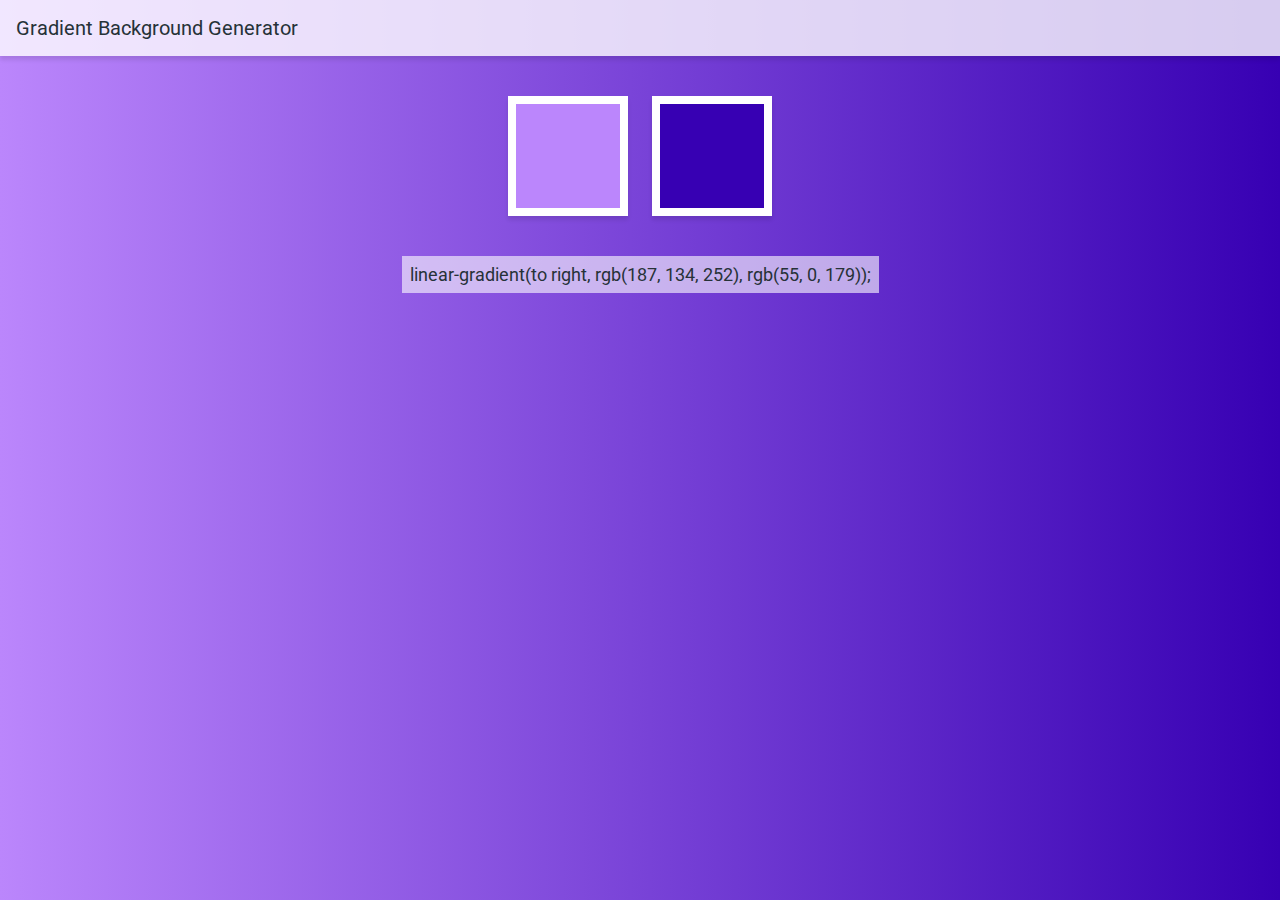
==== bg-generator/index.html @ 0dedc729 "Added bg-generator project" ====
<!DOCTYPE html>
<html>

<head>
    <meta charset="utf-8" />
    <meta http-equiv="X-UA-Compatible" content="IE=edge">
    <title>Gradient Background Generator</title>
    <meta name="viewport" content="width=device-width, initial-scale=1">
    <link href="https://fonts.googleapis.com/css?family=Roboto" rel="stylesheet">
    <link rel="stylesheet" type="text/css" media="screen" href="main.css" />
</head>

<body id="gradient">

    <h1>Gradient Background Generator</h1>

    <div class="container">

        <div class="pickers">
            <div id="picker1" class="picker">
                <input class="color1" type="color" name="color1" value="#BB86FC">
            </div>
            <div id="picker2" class="picker">
                <input class="color2" type="color" name="color2" value="#3700B3">
            </div>
        </div>

        <h2>
            <!-- dynamic input -->
        </h2>

    </div>

    <script src="main.js"></script>
</body>

</html>
---- bg-generator/main.css ----
* {
    box-sizing: border-box;
}

html,
body {
    padding: 0;
    margin: 0;
    height: 100%;
}

body {
    font-family: 'Roboto', sans-serif;
    font-size: 16px;
    color: #263238;
    background: linear-gradient(to right, #BB86FC, #3700B3);
    text-align: center;
}

h1 {
    font-size: 1.25rem;
    font-weight: 400;
    background: rgba(255, 255, 255, 0.8);
    margin: 0;
    padding: 16px;
    box-shadow: 0px 4px 4px rgba(0, 0, 0, 0.1);
    text-align: left;
}

h2 {
    font-size: 1.125rem;
    font-weight: 400;
    text-align: center;
    background: rgba(255, 255, 255, 0.6);
    display: inline-block;
    padding: 8px;
    margin: 0 auto;
}

input[type="color"] {
    opacity: 0;
    display: block;
    width: 120px;
    height: 120px;
    border: none;
    cursor: pointer;
}

.pickers {
    display: flex;
    justify-content: center;
    align-items: center;
    padding: 40px;
}

.picker {
    height: 120px;
    width: 120px;
    border: 8px solid #FFF;
    box-shadow: 0px 4px 4px rgba(0, 0, 0, 0.1);
}

.picker:first-child {
    margin-right: 24px;
}

.picker:hover {
    cursor: pointer;
}
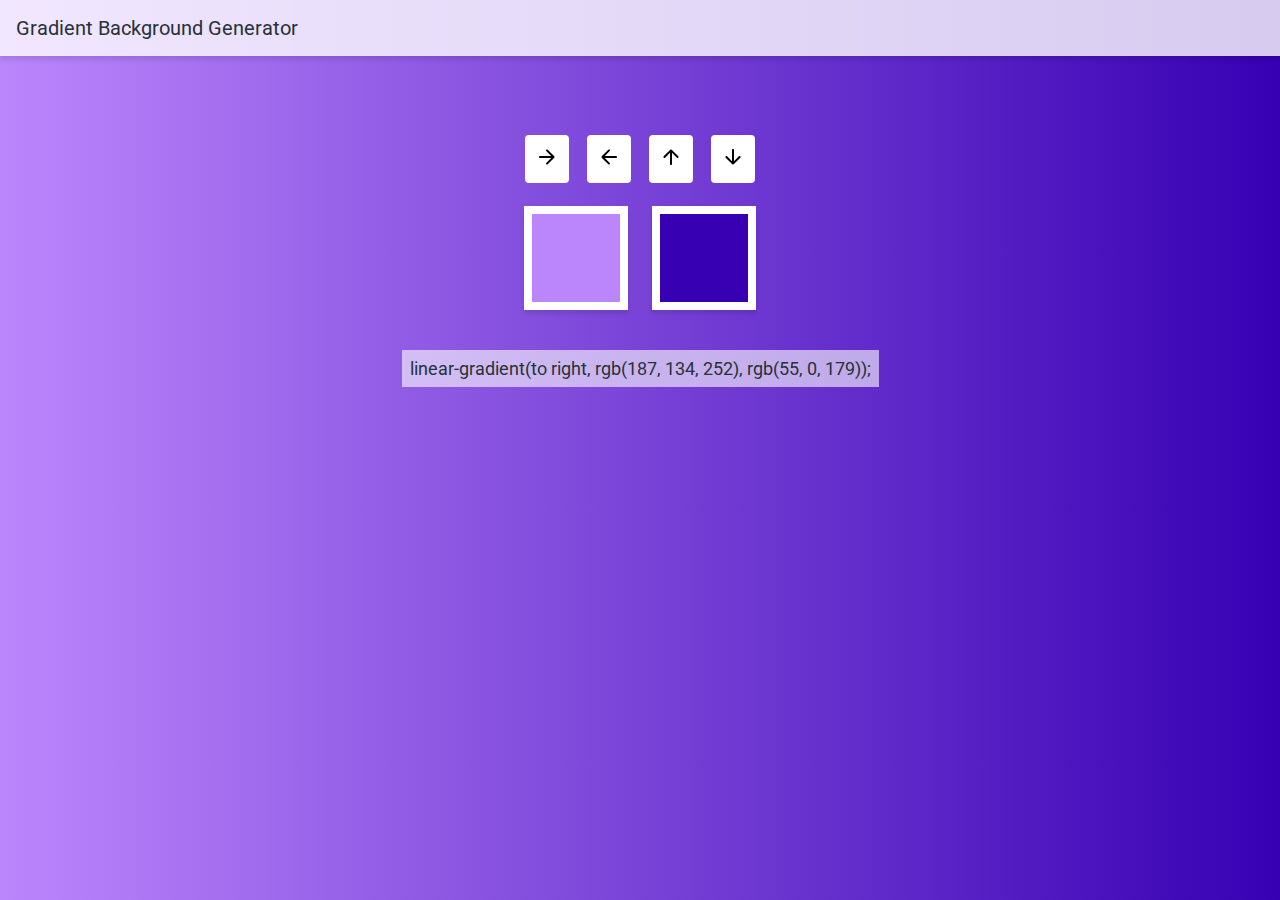
==== commit 8ce610c7: "Added gradient direction functionality" ====
--- a/bg-generator/index.html
+++ b/bg-generator/index.html
@@ -16,6 +16,23 @@
 
     <div class="container">
 
+        <div class="buttons">
+            <button class="right"><svg xmlns="http://www.w3.org/2000/svg" width="24" height="24" viewBox="0 0 24 24">
+                    <path fill="none" d="M0 0h24v24H0V0z" />
+                    <path d="M5 13h11.17l-4.88 4.88c-.39.39-.39 1.03 0 1.42.39.39 1.02.39 1.41 0l6.59-6.59c.39-.39.39-1.02 0-1.41l-6.58-6.6c-.39-.39-1.02-.39-1.41 0-.39.39-.39 1.02 0 1.41L16.17 11H5c-.55 0-1 .45-1 1s.45 1 1 1z" /></svg></button>
+            <button class="left"><svg xmlns="http://www.w3.org/2000/svg" width="24" height="24" viewBox="0 0 24 24">
+                    <path fill="none" d="M0 0h24v24H0V0z" />
+                    <path d="M19 11H7.83l4.88-4.88c.39-.39.39-1.03 0-1.42-.39-.39-1.02-.39-1.41 0l-6.59 6.59c-.39.39-.39 1.02 0 1.41l6.59 6.59c.39.39 1.02.39 1.41 0 .39-.39.39-1.02 0-1.41L7.83 13H19c.55 0 1-.45 1-1s-.45-1-1-1z" /></svg></button>
+            <button class="up"><svg xmlns="http://www.w3.org/2000/svg" width="24" height="24" viewBox="0 0 24 24">
+                    <path fill="none" d="M0 0h24v24H0V0z" />
+                    <path d="M13 19V7.83l4.88 4.88c.39.39 1.03.39 1.42 0 .39-.39.39-1.02 0-1.41l-6.59-6.59c-.39-.39-1.02-.39-1.41 0l-6.6 6.58c-.39.39-.39 1.02 0 1.41.39.39 1.02.39 1.41 0L11 7.83V19c0 .55.45 1 1 1s1-.45 1-1z" /></svg></button>
+            <button class="down"><svg xmlns="http://www.w3.org/2000/svg" width="24" height="24" viewBox="0 0 24 24">
+                    <path fill="none" d="M0 0h24v24H0V0z" />
+                    <path d="M11 5v11.17l-4.88-4.88c-.39-.39-1.03-.39-1.42 0-.39.39-.39 1.02 0 1.41l6.59 6.59c.39.39 1.02.39 1.41 0l6.59-6.59c.39-.39.39-1.02 0-1.41-.39-.39-1.02-.39-1.41 0L13 16.17V5c0-.55-.45-1-1-1s-1 .45-1 1z" /></svg></button>
+        </div>
+
+        <!-- create dummy pickers so they can be styled cross-browser -->
+        <!-- note: need solution for safari, which only shows hex/rgb & not swatch -->
         <div class="pickers">
             <div id="picker1" class="picker">
                 <input class="color1" type="color" name="color1" value="#BB86FC">
@@ -26,7 +43,7 @@
         </div>
 
         <h2>
-            <!-- dynamic input -->
+            <!-- dynamic input appears here -->
         </h2>
 
     </div>
--- a/bg-generator/main.css
+++ b/bg-generator/main.css
@@ -17,6 +17,12 @@
     text-align: center;
 }
 
+.container {
+    height: 100%;
+    width: 100%;
+    padding: 128px 32px 32px 32px;
+}
+
 h1 {
     font-size: 1.25rem;
     font-weight: 400;
@@ -25,6 +31,8 @@
     padding: 16px;
     box-shadow: 0px 4px 4px rgba(0, 0, 0, 0.1);
     text-align: left;
+    width: 100%;
+    position: absolute;
 }
 
 h2 {
@@ -40,8 +48,8 @@
 input[type="color"] {
     opacity: 0;
     display: block;
-    width: 120px;
-    height: 120px;
+    width: 104px;
+    height: 104px;
     border: none;
     cursor: pointer;
 }
@@ -50,12 +58,12 @@
     display: flex;
     justify-content: center;
     align-items: center;
-    padding: 40px;
+    margin: 16px 0px 40px;
 }
 
 .picker {
-    height: 120px;
-    width: 120px;
+    height: 104px;
+    width: 104px;
     border: 8px solid #FFF;
     box-shadow: 0px 4px 4px rgba(0, 0, 0, 0.1);
 }
@@ -66,4 +74,69 @@
 
 .picker:hover {
     cursor: pointer;
-}+}
+
+button {
+    background-color: #FFFFFF;
+    border: none;
+    padding: 10px;
+    text-align: center;
+    text-decoration: none;
+    display: inline-block;
+    font-size: 16px;
+    margin: 7px;
+    cursor: pointer;
+    border-radius: 4px;
+}
+
+/* PURE CSS ARROWS */
+
+/* .arrow {
+    margin: 12px;
+    display: inline-block;
+    height: 12px;
+    position: relative;
+    width: 12px;
+}
+
+.arrow::after {
+    border-bottom-style: solid;
+    border-bottom-width: 2px;
+    border-right-style: solid;
+    border-right-width: 2px;
+    content: '';
+    display: inline-block;
+    height: 12px;
+    left: 0;
+    position: absolute;
+    top: 0;
+    width: 12px;
+}
+
+.arrow.is-right {
+    -moz-transform: rotate(315deg);
+    -ms-transform: rotate(315deg);
+    -webkit-transform: rotate(315deg);
+    transform: rotate(315deg);
+}
+
+.arrow.is-left {
+    -moz-transform: rotate(135deg);
+    -ms-transform: rotate(135deg);
+    -webkit-transform: rotate(135deg);
+    transform: rotate(135deg);
+}
+
+.arrow.is-up {
+    -moz-transform: rotate(225deg);
+    -ms-transform: rotate(225deg);
+    -webkit-transform: rotate(225deg);
+    transform: rotate(225deg);
+}
+
+.arrow.is-down {
+    -moz-transform: rotate(45deg);
+    -ms-transform: rotate(45deg);
+    -webkit-transform: rotate(45deg);
+    transform: rotate(45deg);
+} */